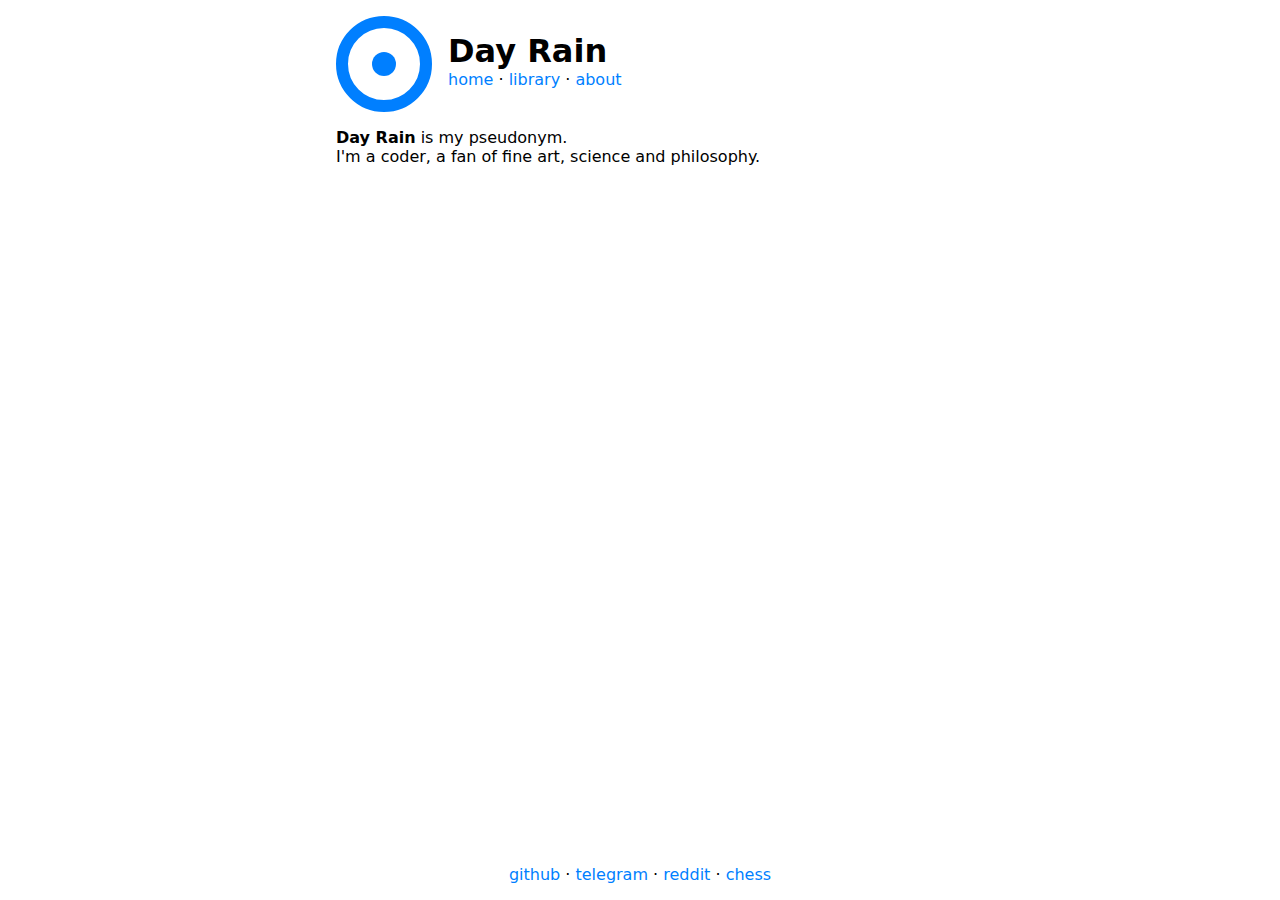
==== index.html @ efb2e8ce "update" ====
<!doctype html>
<html>
	<head>
		<meta charset="utf-8">
		<meta name="viewport" content="width=device-width, initial-scale=1">
		<meta name="color-scheme" content="light dark">
		<link rel="stylesheet" href="style.css">
		<link rel="icon" type="image/svg" href="monad.svg">
		<title>Day Rain</title>
	</head>
	<body>
		<header>
			<img width="96" height="96" src="monad.svg">
			<div class="m-1">
				<h1 class="m-0">Day Rain</h1>
				<a href="index.html">home</a> &middot;
				<a href="library.html">library</a> &middot;
				<a href="about.html">about</a>
			</div>
		</header>
		<main>
			<p>
				<strong>Day Rain</strong> is my pseudonym.
				<br>
				I'm a coder, a fan of fine art, science and philosophy.
			</p>
		</main>
		<footer>
			<a href="https://github.com/d4yr41n">github</a> &middot;
			<a href="https://t.me/d4yr41n">telegram</a> &middot;
			<a href="https://www.reddit.com/u/d4yr41n">reddit</a> &middot;
			<a href="https://www.chess.com/member/d4yr41n">chess</a>
		</footer>
	</body>
</html>
---- style.css ----
html {
	scrollbar-gutter: stable both-edges;

}

html, body {
	height: 100%;
}

body {
  font-family: sans;
	max-width: 40rem;
	margin: auto;
	display: flex;
	flex-direction: column;
}

main img {
	width: 100%
}

a {
	color: #007fff;
	text-decoration: none
}

header {
	display: flex;
	padding: 1rem 1rem 0;
}

main {
	padding: 0 1rem
}

footer {
	margin-top: auto;
	text-align: center;
	padding: 1rem;
}

.m-0 {
	margin: 0
}

.m-1 {
	margin: 1rem
}

@media (prefers-color-scheme: dark) {
  body {
  	background: #1f1f1f;
  	color: #fff;
  }
}
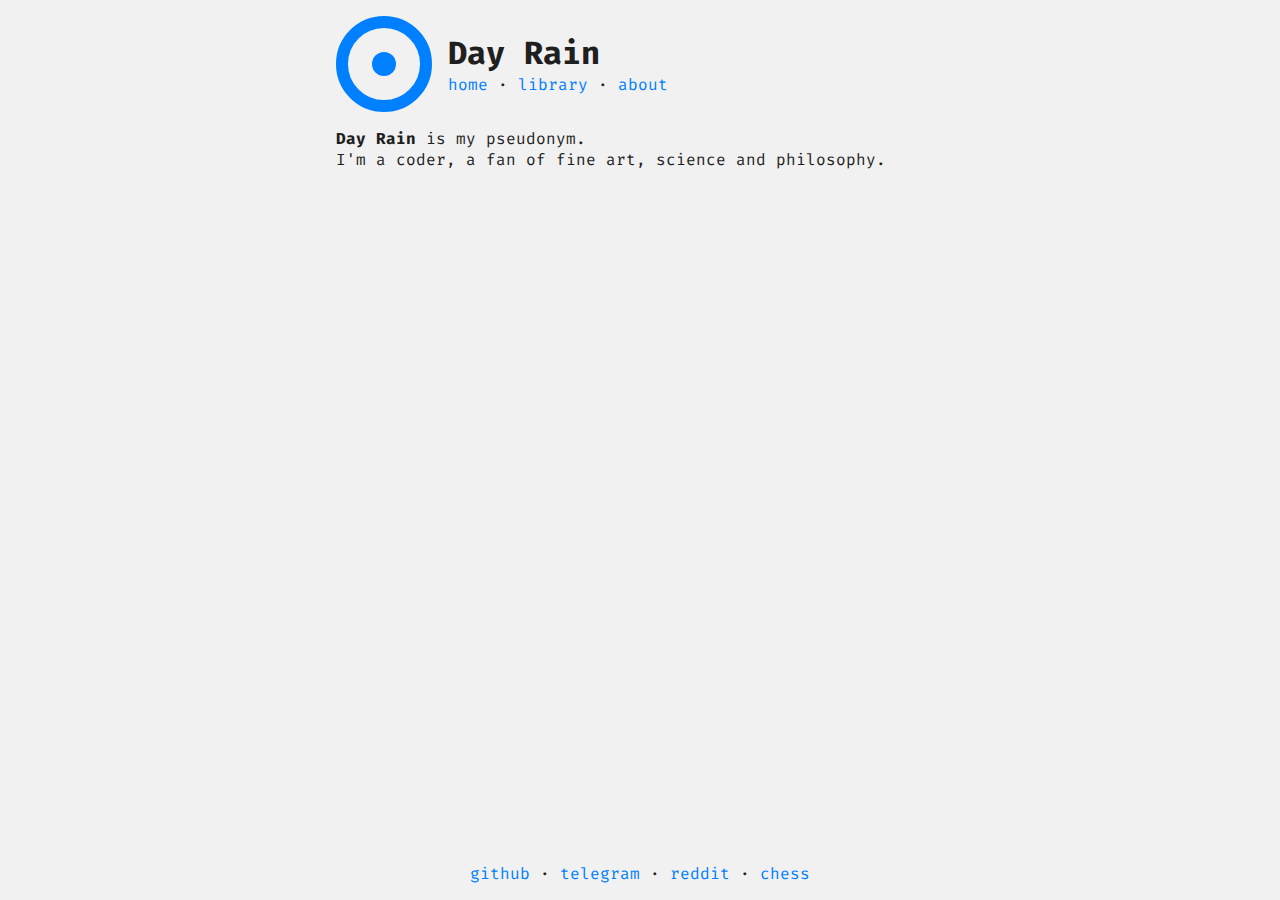
==== commit 1875614e: "update" ====
--- a/index.html
+++ b/index.html
@@ -4,6 +4,9 @@
 		<meta charset="utf-8">
 		<meta name="viewport" content="width=device-width, initial-scale=1">
 		<meta name="color-scheme" content="light dark">
+		<link rel="preconnect" href="https://fonts.googleapis.com">
+		<link rel="preconnect" href="https://fonts.gstatic.com" crossorigin>
+		<link href="https://fonts.googleapis.com/css2?family=Fira+Code:wght@300..700&display=swap" rel="stylesheet">
 		<link rel="stylesheet" href="style.css">
 		<link rel="icon" type="image/svg" href="monad.svg">
 		<title>Day Rain</title>
--- a/style.css
+++ b/style.css
@@ -1,6 +1,5 @@
 html {
 	scrollbar-gutter: stable both-edges;
-
 }
 
 html, body {
@@ -8,7 +7,7 @@
 }
 
 body {
-  font-family: sans;
+  font-family: "Fira Code", sans;
 	max-width: 40rem;
 	margin: auto;
 	display: flex;
@@ -47,9 +46,16 @@
 	margin: 1rem
 }
 
+@media (prefers-color-scheme: light) {
+  body {
+  	color: #1f1f1f;
+  	background: #f1f1f1;
+  }
+}
+
 @media (prefers-color-scheme: dark) {
   body {
   	background: #1f1f1f;
-  	color: #fff;
+  	color: #f1f1f1;
   }
 }
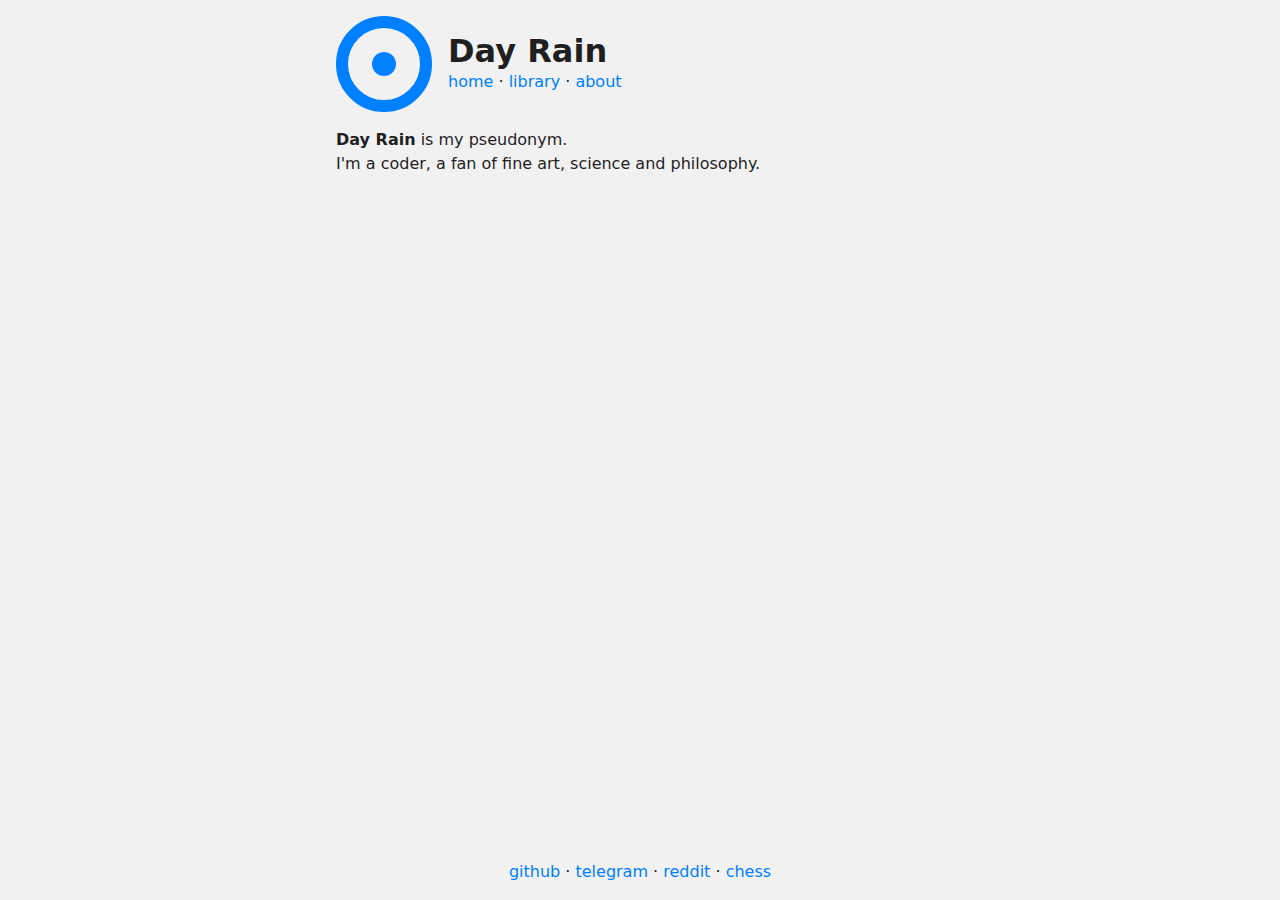
==== commit 50358e1e: "update" ====
--- a/index.html
+++ b/index.html
@@ -4,16 +4,13 @@
 		<meta charset="utf-8">
 		<meta name="viewport" content="width=device-width, initial-scale=1">
 		<meta name="color-scheme" content="light dark">
-		<link rel="preconnect" href="https://fonts.googleapis.com">
-		<link rel="preconnect" href="https://fonts.gstatic.com" crossorigin>
-		<link href="https://fonts.googleapis.com/css2?family=Fira+Code:wght@300..700&display=swap" rel="stylesheet">
 		<link rel="stylesheet" href="style.css">
 		<link rel="icon" type="image/svg" href="monad.svg">
 		<title>Day Rain</title>
 	</head>
 	<body>
 		<header>
-			<img width="96" height="96" src="monad.svg">
+			<img class="my-auto" width="96" height="96" src="monad.svg">
 			<div class="m-1">
 				<h1 class="m-0">Day Rain</h1>
 				<a href="index.html">home</a> &middot;
--- a/style.css
+++ b/style.css
@@ -1,3 +1,8 @@
+@font-face {
+  font-family: "Fira Code";
+  src: url("font.woff2") format('woff');
+}
+
 html {
 	scrollbar-gutter: stable both-edges;
 }
@@ -8,6 +13,7 @@
 
 body {
   font-family: "Fira Code", sans;
+  line-height: 1.5;
 	max-width: 40rem;
 	margin: auto;
 	display: flex;
@@ -18,6 +24,10 @@
 	width: 100%
 }
 
+h1, h2, h3 {
+	line-height: 1.2
+}
+
 a {
 	color: #007fff;
 	text-decoration: none
@@ -25,17 +35,16 @@
 
 header {
 	display: flex;
-	padding: 1rem 1rem 0;
+	margin: 1rem 1rem 0;
 }
 
 main {
-	padding: 0 1rem
+	margin: 0 1rem
 }
 
 footer {
-	margin-top: auto;
+	margin: auto 1rem 1rem;
 	text-align: center;
-	padding: 1rem;
 }
 
 .m-0 {
@@ -44,6 +53,10 @@
 
 .m-1 {
 	margin: 1rem
+}
+
+.my-auto {
+	margin: auto 0
 }
 
 @media (prefers-color-scheme: light) {
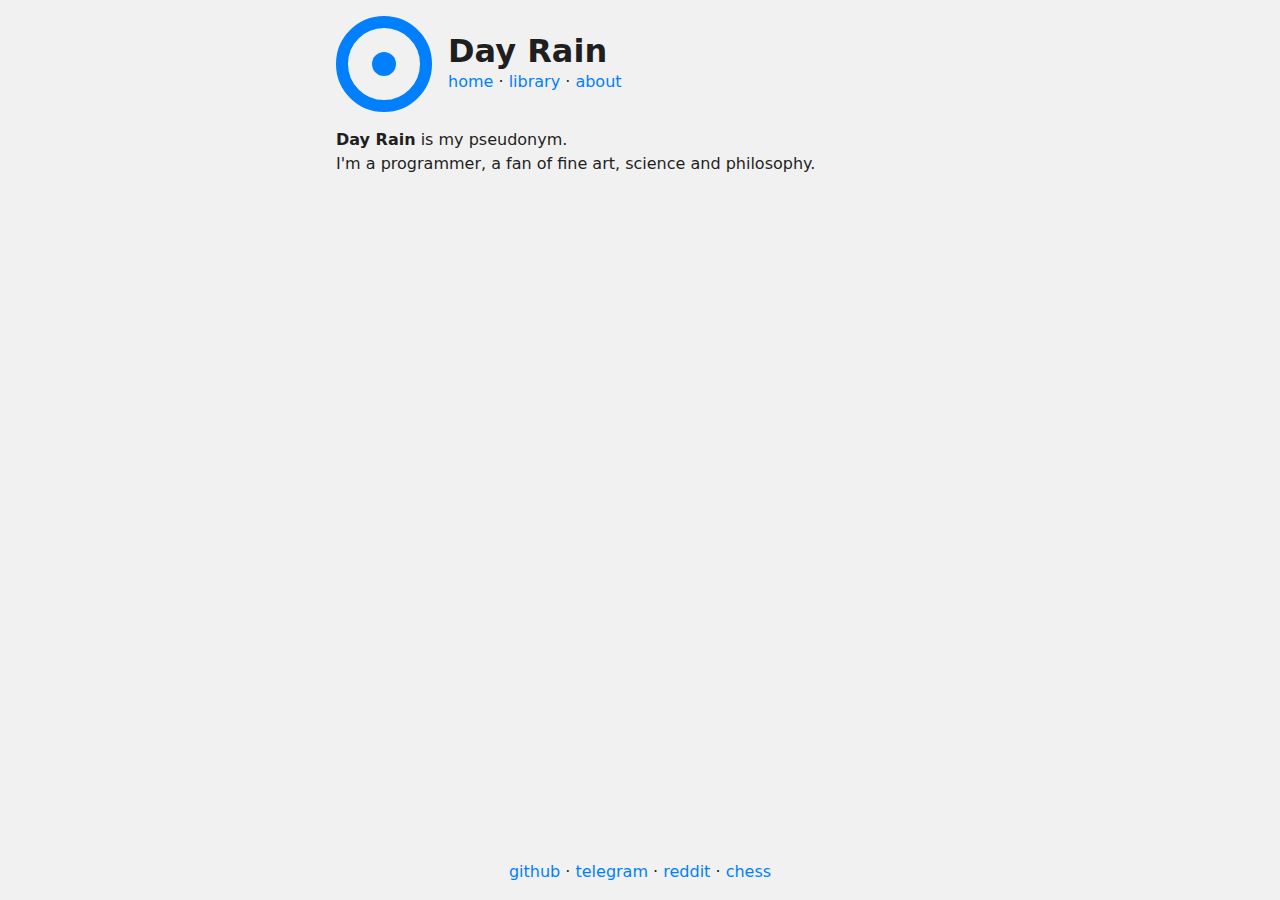
==== commit 30f1306c: "update" ====
--- a/index.html
+++ b/index.html
@@ -10,7 +10,7 @@
 	</head>
 	<body>
 		<header>
-			<img class="my-auto" width="96" height="96" src="monad.svg">
+			<img width="96" height="96" src="monad.svg">
 			<div class="m-1">
 				<h1 class="m-0">Day Rain</h1>
 				<a href="index.html">home</a> &middot;
@@ -22,7 +22,7 @@
 			<p>
 				<strong>Day Rain</strong> is my pseudonym.
 				<br>
-				I'm a coder, a fan of fine art, science and philosophy.
+				I'm a programmer, a fan of fine art, science and philosophy.
 			</p>
 		</main>
 		<footer>
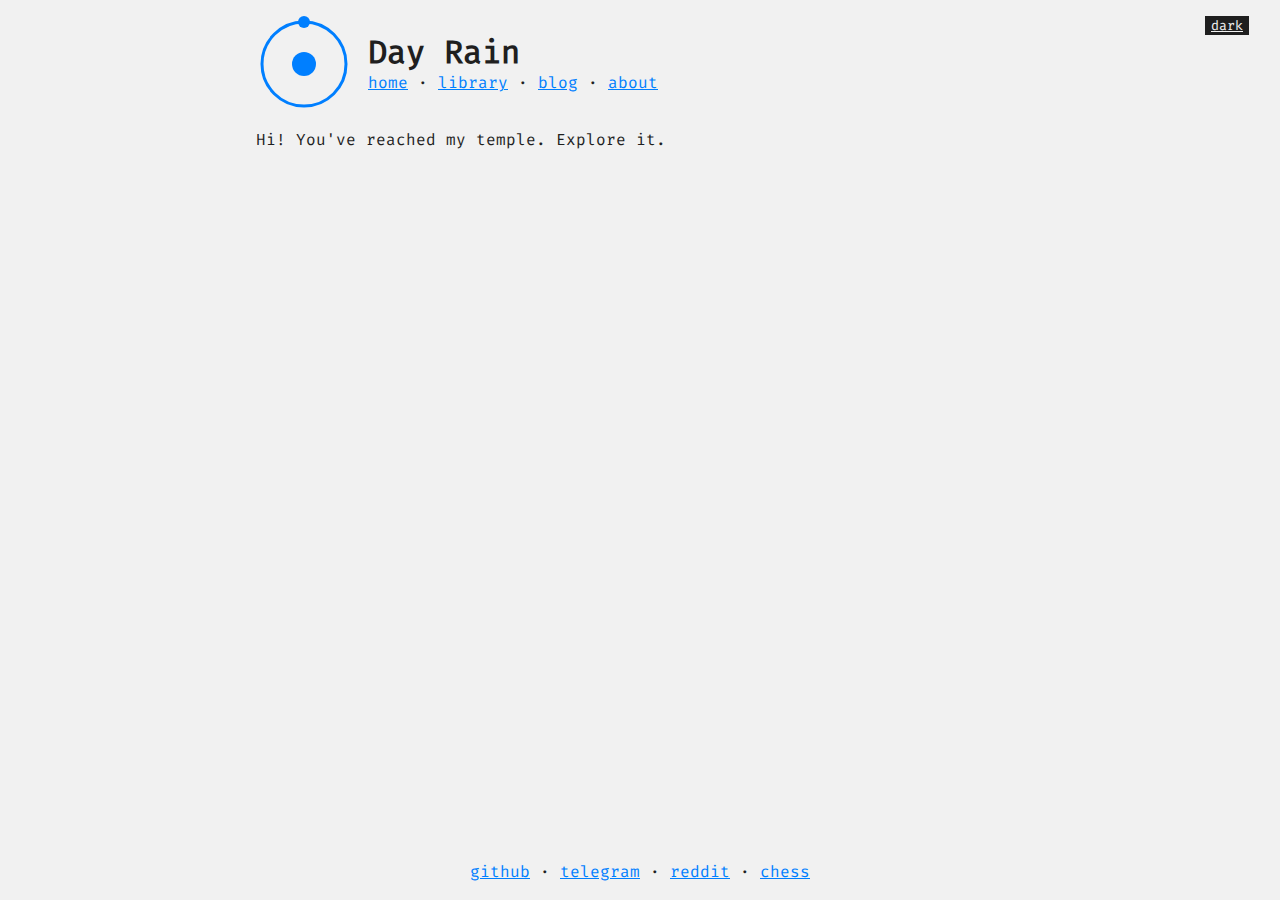
==== commit 667eb9af: "update" ====
--- a/index.html
+++ b/index.html
@@ -4,26 +4,25 @@
 		<meta charset="utf-8">
 		<meta name="viewport" content="width=device-width, initial-scale=1">
 		<meta name="color-scheme" content="light dark">
-		<link rel="stylesheet" href="style.css">
-		<link rel="icon" type="image/svg" href="monad.svg">
+		<link rel="stylesheet" href="/static/style.css">
+		<link rel="icon" type="image/svg" href="/static/monad.svg">
 		<title>Day Rain</title>
 	</head>
 	<body>
 		<header>
-			<img width="96" height="96" src="monad.svg">
-			<div class="m-1">
+			<img width="96" height="96" src="/static/monad.svg">
+			<div class="mx-1 my-auto">
 				<h1 class="m-0">Day Rain</h1>
-				<a href="index.html">home</a> &middot;
-				<a href="library.html">library</a> &middot;
-				<a href="about.html">about</a>
+				<a href="/">home</a>
+				<span class="nowrap"> &middot; <a href="/library.html">library</a></span>
+				<span class="nowrap"> &middot; <a href="/blog.html">blog</a></span>
+				<span class="nowrap"> &middot; <a href="/about.html">about</a></span>
 			</div>
 		</header>
 		<main>
-			<p>
-				<strong>Day Rain</strong> is my pseudonym.
-				<br>
-				I'm a programmer, a fan of fine art, science and philosophy.
-			</p>
+<p>
+  Hi! You've reached my temple. Explore it.
+</p>
 		</main>
 		<footer>
 			<a href="https://github.com/d4yr41n">github</a> &middot;
@@ -31,5 +30,6 @@
 			<a href="https://www.reddit.com/u/d4yr41n">reddit</a> &middot;
 			<a href="https://www.chess.com/member/d4yr41n">chess</a>
 		</footer>
+		<script src="/static/main.js"></script>
 	</body>
 </html>
--- a/static/style.css
+++ b/static/style.css
@@ -0,0 +1,119 @@
+@font-face {
+  font-family: "Fira Code";
+  src: url("/static/font.woff2") format('woff');
+}
+
+html {
+	scrollbar-gutter: stable both-edges;
+}
+
+html, body {
+	height: 100%;
+}
+
+@media (prefers-color-scheme: light) {
+  body {
+  	--fg: #1f1f1f;
+  	--bg: #f1f1f1;
+		--ug: #dddddd;
+  }
+}
+
+@media (prefers-color-scheme: dark) {
+  body {
+  	--bg: #1f1f1f;
+  	--fg: #f1f1f1;
+  	--ug: #3f3f3f;
+  }
+}
+
+body[data-theme=light] {
+  	--fg: #1f1f1f;
+  	--bg: #f1f1f1;
+		--ug: #dddddd;
+}
+
+body[data-theme=dark] {
+	  --bg: #1f1f1f;
+  	--fg: #f1f1f1;
+  	--ug: #3f3f3f;
+}
+
+body {
+	background: var(--bg);
+	color: var(--fg);
+  font-family: "Fira Code", sans;
+  line-height: 1.5;
+	max-width: 50rem;
+	margin: 0 auto;
+	box-sizing: border-box;
+	display: flex;
+	flex-direction: column;
+}
+
+header {
+	display: flex;
+	padding: 1rem 1rem 0;
+}
+
+main {
+	padding: 0 1rem
+}
+
+main img {
+	width: 100%
+}
+
+h1, h2, h3 {
+	line-height: 1.2
+}
+
+a {
+	color: #007fff;
+}
+
+footer {
+	margin-top: auto;
+	padding-bottom: 1rem;
+	text-align: center
+}
+
+.m-0 {
+	margin: 0
+}
+
+.mx-1 {
+	margin-left: 1rem;
+	margin-right: 1rem
+}
+
+.my-auto {
+	margin-top: auto;
+	margin-bottom: auto
+}
+
+.nowrap {
+	white-space: nowrap
+}
+
+pre {
+	background: var(--ug);
+	padding: 1rem;
+	overflow-x: auto
+}
+
+code, button {
+	font-family: "Fira Code", sans;
+}
+
+#theme-toggle {
+	border: 0;
+	background: var(--fg);
+	color: var(--bg);
+	text-decoration: underline;
+	position: absolute;
+	top: 0;
+	right: 0;
+	margin-top: 1rem;
+	margin-right: 1rem;
+}
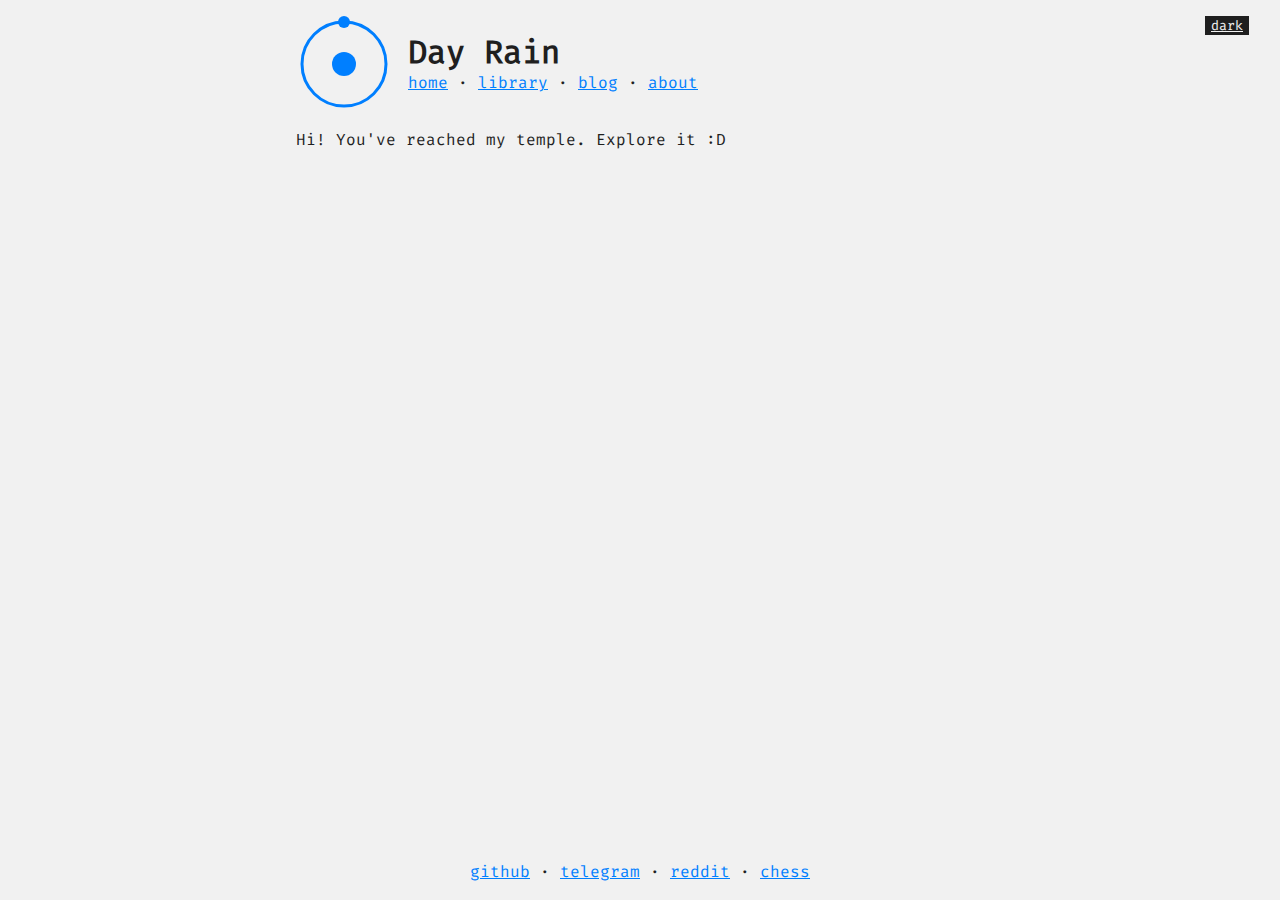
==== commit 89f60e18: "update" ====
--- a/index.html
+++ b/index.html
@@ -21,7 +21,7 @@
 		</header>
 		<main>
 <p>
-  Hi! You've reached my temple. Explore it.
+  Hi! You've reached my temple. Explore it :D
 </p>
 		</main>
 		<footer>
--- a/static/style.css
+++ b/static/style.css
@@ -44,7 +44,7 @@
 	color: var(--fg);
   font-family: "Fira Code", sans;
   line-height: 1.5;
-	max-width: 50rem;
+	max-width: 45rem;
 	margin: 0 auto;
 	box-sizing: border-box;
 	display: flex;
@@ -68,13 +68,17 @@
 	line-height: 1.2
 }
 
+time {
+	color: #7f7f7f
+}
+
 a {
 	color: #007fff;
 }
 
 footer {
 	margin-top: auto;
-	padding-bottom: 1rem;
+	padding: 1rem 0;
 	text-align: center
 }
 
@@ -112,8 +116,6 @@
 	color: var(--bg);
 	text-decoration: underline;
 	position: absolute;
-	top: 0;
-	right: 0;
-	margin-top: 1rem;
-	margin-right: 1rem;
+	top: 1rem;
+	right: 1rem;
 }
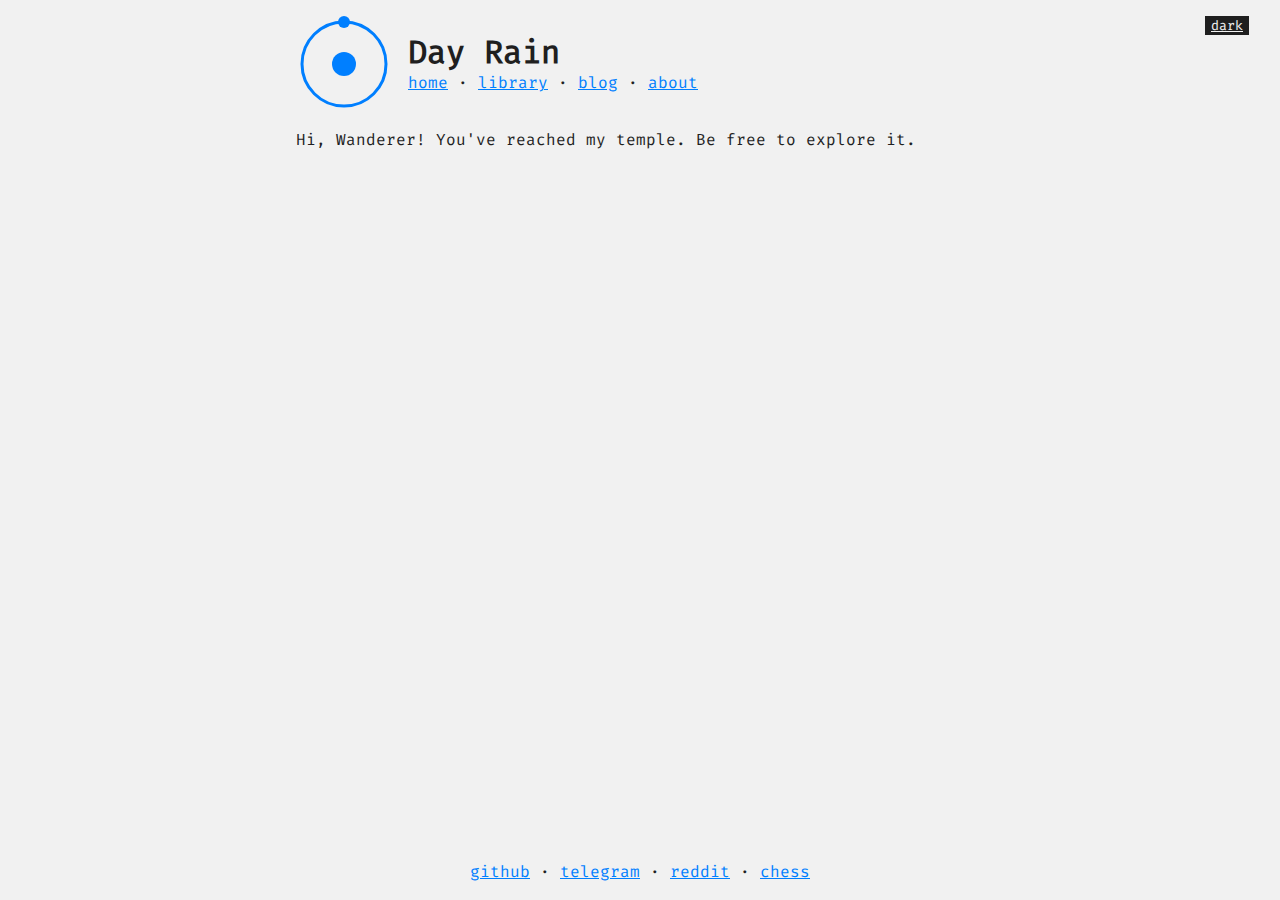
==== commit b752f2f4: "update" ====
--- a/index.html
+++ b/index.html
@@ -21,7 +21,7 @@
 		</header>
 		<main>
 <p>
-  Hi! You've reached my temple. Explore it :D
+  Hi, Wanderer! You've reached my temple. Be free to explore it.
 </p>
 		</main>
 		<footer>
